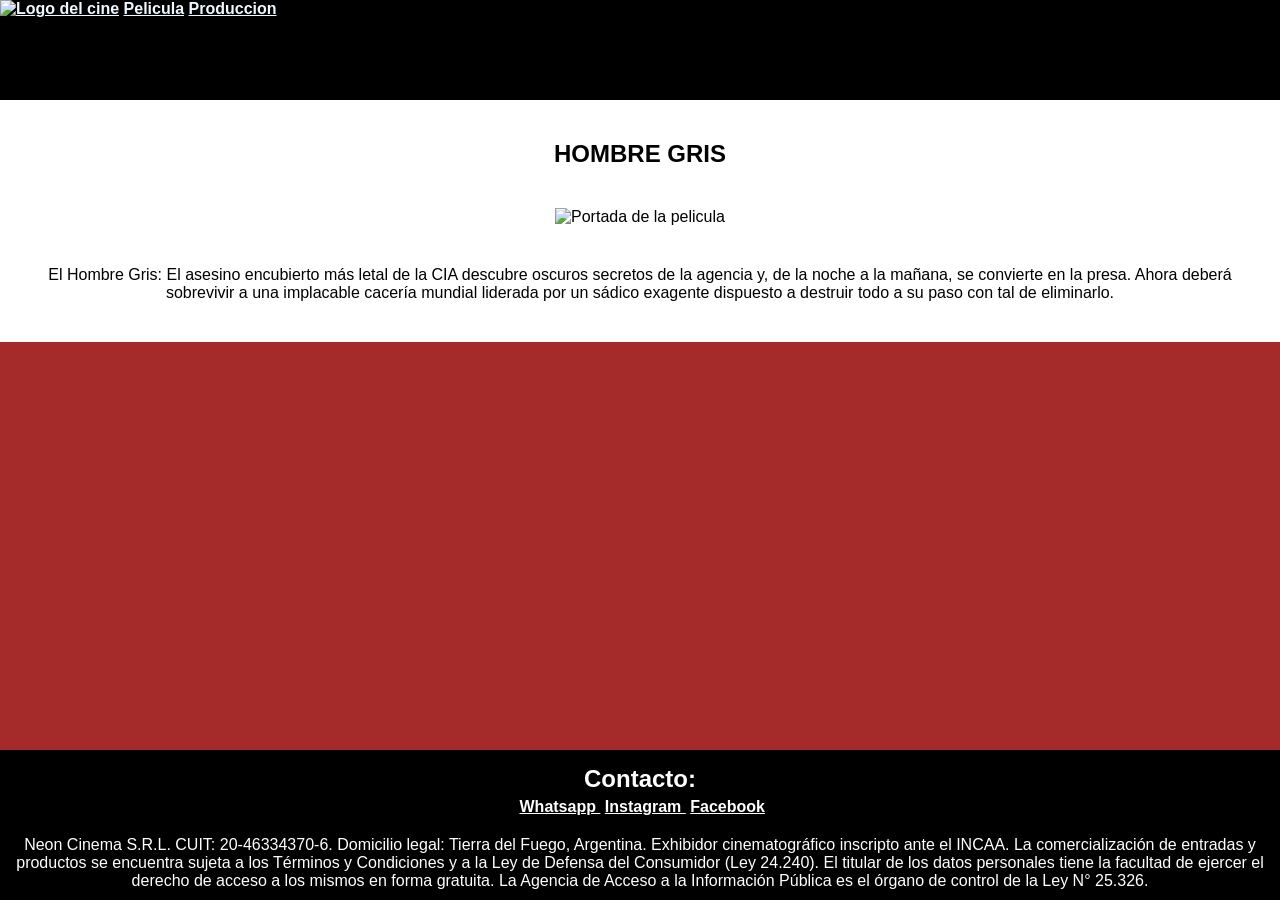
==== TP1/index.html @ 1792fb3a "Add files via upload" ====
<!DOCTYPE html>
<html lang="en">

<head>
    <meta charset="UTF-8">
    <meta name="viewport" content="width=device-width, initial-scale=1.0">
    <title>Hombre Gris Inicio
    </title>
    <link rel="preconnect" href="https://fonts.googleapis.com">
    <link rel="preconnect" href="https://fonts.gstatic.com" crossorigin>
    <link href="https://fonts.googleapis.com/css2?family=Google+Sans+Flex:opsz,wght@6..144,1..1000&display=swap"
        rel="stylesheet">
    <link rel="stylesheet" href="index.css">
    <link rel="shortcut icon" href="/Imgs/logo.png" type="image/x-icon">
</head>

<body>
    <header>

        <strong><a class="link_paginas" href=""><img src="/Imgs/logo.png" alt="Logo del cine" width="90px" ,
                    height="90px"></a>
            <a class="link_paginas" href="/pelicula.html">Pelicula</a>
            <a class="link_paginas" href="/produccion.html">Produccion</a>
        </strong>

    </header>


    <main>
        <section id="seccion_afiche">
            <h1>HOMBRE GRIS</h1>

            <img src="/Imgs/portadapelicula.webp" alt="Portada de la pelicula" width="500px" id="portada">

            <p id="descripcion">
                El Hombre Gris: El asesino encubierto más letal de la CIA descubre oscuros secretos de la agencia y, de
                la noche a la mañana, se convierte en la presa. Ahora deberá sobrevivir a una implacable cacería mundial
                liderada por un sádico exagente dispuesto a destruir todo a su paso con tal de eliminarlo.
            </p>

        </section>
    </main>



    <footer>
        <article id="contacto">
            <h1 id="t_contacto">Contacto:</h1>
            <strong>
                <img src="/Imgs/whatsapp.png" alt="" class="iconos">
                <a href="https://wa.me/5492901653777">
                    Whatsapp
                </a>
                <img src="/Imgs/instagram.png" alt="" class="iconos">
                <a href="https://www.instagram.com/?hl=es-la">
                    Instagram
                </a>
                <img src="/Imgs/facebook.png" alt="" class="iconos">
                <a href="https://www.facebook.com/?locale=es_LA">
                    Facebook
                </a>
            </strong>
        </article>

        <article id="avisolegal">
            <p>Neon Cinema S.R.L. CUIT: 20-46334370-6. Domicilio legal: Tierra del Fuego, Argentina. Exhibidor
                cinematográfico inscripto ante el INCAA. La comercialización de entradas y productos se encuentra
                sujeta a los Términos y Condiciones y a la Ley de Defensa del Consumidor (Ley 24.240). El titular de
                los datos personales tiene la facultad de ejercer el derecho de acceso a los mismos en forma
                gratuita. La Agencia de Acceso a la Información Pública es el órgano de control de la Ley N° 25.326.
            </p>
        </article>
    </footer>
</body>

</html>
---- TP1/index.css ----
* {
    box-sizing: border-box;
    margin: 0;
    padding: 0;
    font-family: "Google Sans Flex", sans-serif;
}


header {
    min-height: 100px;
    background-color: rgb(0, 0, 0);

}

body {
    background-color: brown;
    min-height: 100vh;  display: flex; flex-direction: column; }
    main{
        flex: auto;
    } 
footer {
    background-color: rgb(0, 0, 0);
    min-height: 100px;
    color: white;
    text-align: center;
}

#seccion_afiche {
    background-color: rgb(255, 255, 255);
    padding: 40px;
    text-align: center;

}

.link_paginas {
    color: aliceblue;

}

#portada {
    margin: 40px;
}
a{
    color: white;
}
.iconos{
    max-width: 50px;
    max-height: 50px;
}
#contacto{
    padding: 10px;
}
#avisolegal{
    padding: 10px;
}
#t_contacto{
    margin: 5px;
}
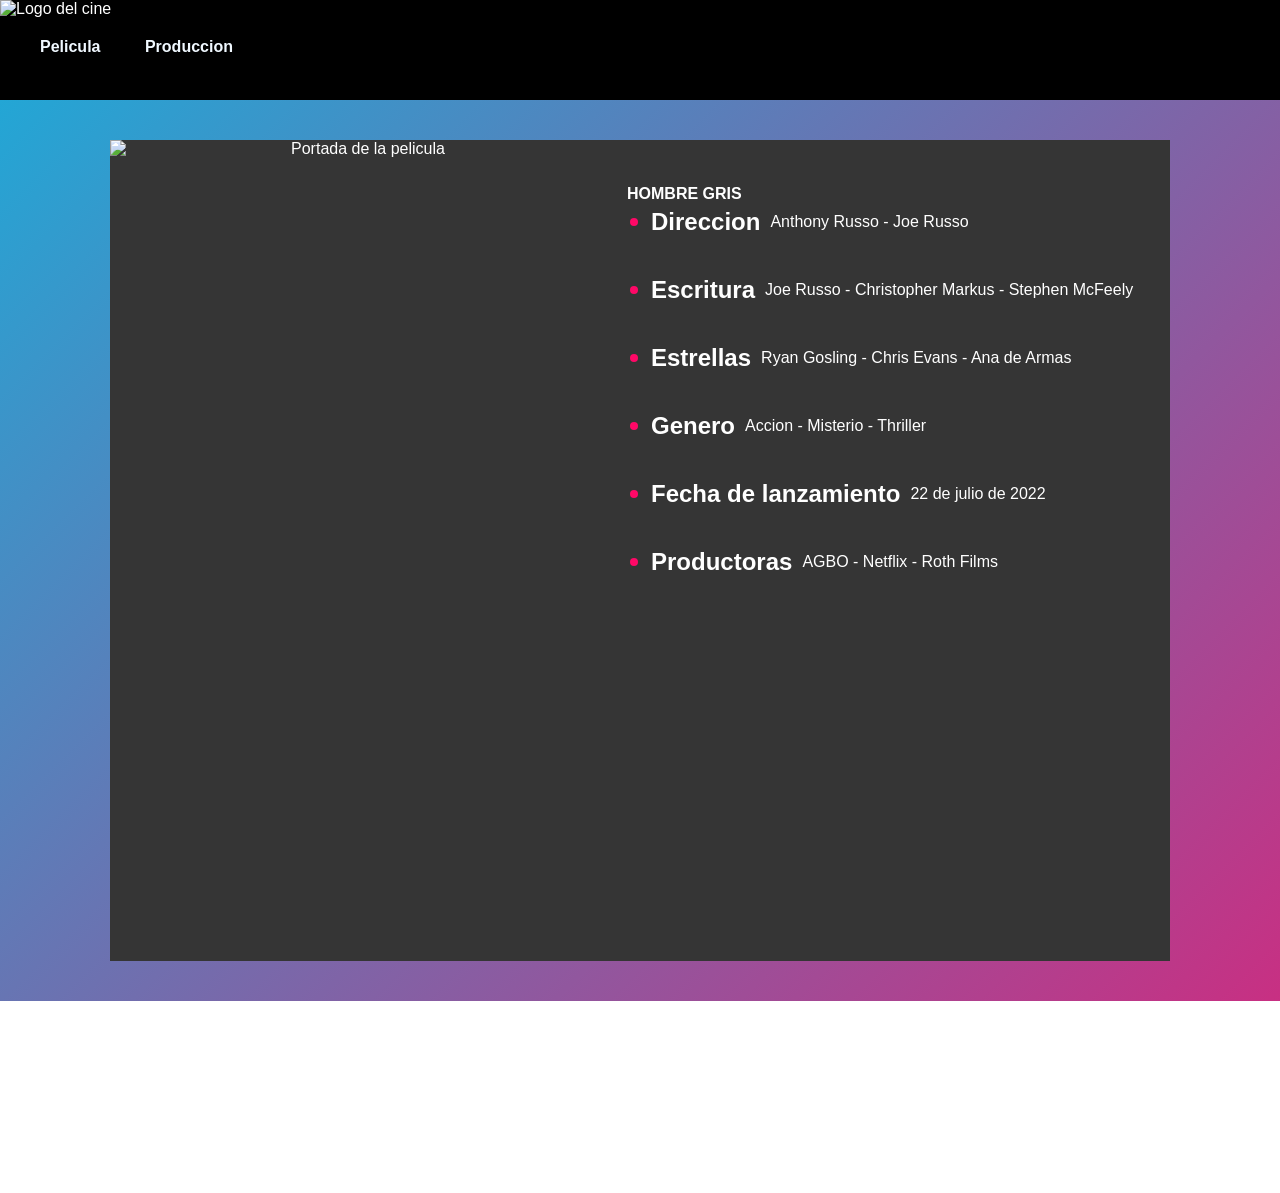
==== commit 9713d72e: "Grandes cambios Se añadio animaciones de footer y header. Se acomodaron un poco las cajas con sus el" ====
--- a/TP1/index.html
+++ b/TP1/index.html
@@ -1,5 +1,9 @@
 <!DOCTYPE html>
 <html lang="en">
+
+<!-- mi app en vercel https://tp1disenowebmorgadotomas.vercel.app/ -->
+<!-- ctrl k y ctrl c apra comentar ctrl k ctrl u apra descomentar -->
+<!-- shift alt a para comentar selecciones -->
 
 <head>
     <meta charset="UTF-8">
@@ -12,31 +16,62 @@
         rel="stylesheet">
     <link rel="stylesheet" href="index.css">
     <link rel="shortcut icon" href="/Imgs/logo.png" type="image/x-icon">
+    <link rel="stylesheet" href="footer._header_body.css">
+    <link rel="stylesheet" href="https://cdnjs.cloudflare.com/ajax/libs/font-awesome/6.5.0/css/all.min.css">
 </head>
 
 <body>
     <header>
-
-        <strong><a class="link_paginas" href=""><img src="/Imgs/logo.png" alt="Logo del cine" width="90px" ,
-                    height="90px"></a>
-            <a class="link_paginas" href="/pelicula.html">Pelicula</a>
-            <a class="link_paginas" href="/produccion.html">Produccion</a>
-        </strong>
+        <nav>
+            <a class="link_logo" href=""><img src="/Imgs/logo.png" alt="Logo del cine" width="90px" , height="90px"></a>
+        </nav>
+        <nav>
+            <strong>
+                <a class="link_paginas" href="/pelicula.html">Pelicula</a>
+                <a class="link_paginas" href="/produccion.html">Produccion</a>
+            </strong>
+        </nav>
 
     </header>
 
 
     <main>
         <section id="seccion_afiche">
-            <h1>HOMBRE GRIS</h1>
+            <article id="info">
 
-            <img src="/Imgs/portadapelicula.webp" alt="Portada de la pelicula" width="500px" id="portada">
+                <img src="/Imgs/portadapelicula.webp" alt="Portada de la pelicula" width="500px" id="portada">
 
-            <p id="descripcion">
-                El Hombre Gris: El asesino encubierto más letal de la CIA descubre oscuros secretos de la agencia y, de
-                la noche a la mañana, se convierte en la presa. Ahora deberá sobrevivir a una implacable cacería mundial
-                liderada por un sádico exagente dispuesto a destruir todo a su paso con tal de eliminarlo.
-            </p>
+                <article id="textoyiframe">
+                    
+                    <ul>
+                        <h1 id="titulo">HOMBRE GRIS</h1>
+
+                        <li>
+                            <h2>Direccion</h2> <p>Anthony Russo - Joe Russo</p>
+                        </li>
+                      <li>
+                            <h2>Escritura</h2> <p>Joe Russo - Christopher Markus - Stephen McFeely</p>
+                        </li>
+                       <li>
+                            <h2>Estrellas</h2> <p>Ryan Gosling - Chris Evans - Ana de Armas</p>
+                        </li>
+                       <li>
+                            <h2>Genero</h2> <p>Accion - Misterio - Thriller</p>
+                        </li>
+                        <li>
+                            <h2>Fecha de lanzamiento</h2> <p>22 de julio de 2022</p>
+                        </li>
+                        <li>
+                            <h2>Productoras</h2> <p>AGBO - Netflix - Roth Films </p>
+                        </li>
+                    </ul>
+
+                    <iframe width="560" height="315" src="https://www.youtube.com/embed/xlh-BkrXIJs?si=gy7-sBYnThTj5DvL"
+                        title="YouTube video player" frameborder="0"
+                        allow="accelerometer; autoplay; clipboard-write; encrypted-media; gyroscope; picture-in-picture; web-share"
+                        referrerpolicy="strict-origin-when-cross-origin" allowfullscreen></iframe>
+                </article>
+            </article>
 
         </section>
     </main>
@@ -45,23 +80,26 @@
 
     <footer>
         <article id="contacto">
-            <h1 id="t_contacto">Contacto:</h1>
-            <strong>
-                <img src="/Imgs/whatsapp.png" alt="" class="iconos">
-                <a href="https://wa.me/5492901653777">
-                    Whatsapp
-                </a>
-                <img src="/Imgs/instagram.png" alt="" class="iconos">
-                <a href="https://www.instagram.com/?hl=es-la">
-                    Instagram
-                </a>
-                <img src="/Imgs/facebook.png" alt="" class="iconos">
-                <a href="https://www.facebook.com/?locale=es_LA">
-                    Facebook
-                </a>
-            </strong>
+            <h1 id="t_contacto">Nuestras redes sociales</h1>
+          
+                <article class="contenedor-redes">
+
+                    <i class="fab fa-facebook-f"></i>
+
+                    <i class="fab fa-instagram"></i>
+
+                    <i class="fab fa-whatsapp"></i>
+
+                    <i class="fab fa-tiktok"></i>
+
+                    <i class="fab fa-youtube"></i>
+
+                    <i class="fab fa-x-twitter"></i>
+
+                </article>
+
+            
         </article>
-
         <article id="avisolegal">
             <p>Neon Cinema S.R.L. CUIT: 20-46334370-6. Domicilio legal: Tierra del Fuego, Argentina. Exhibidor
                 cinematográfico inscripto ante el INCAA. La comercialización de entradas y productos se encuentra
@@ -70,6 +108,14 @@
                 gratuita. La Agencia de Acceso a la Información Pública es el órgano de control de la Ley N° 25.326.
             </p>
         </article>
+        <article id="soporte">
+            <a href="" class="items-footer">Ayuda</a>
+            <a href="" class="items-footer">Soporte</a>
+            <a href="" class="items-footer">Politica de privacidad</a>
+            <img src="" alt="">
+
+        </article>
+
     </footer>
 </body>
 
--- a/TP1/index.css
+++ b/TP1/index.css
@@ -3,6 +3,7 @@
     margin: 0;
     padding: 0;
     font-family: "Google Sans Flex", sans-serif;
+    color: white;
 }
 
 
@@ -13,46 +14,162 @@
 }
 
 body {
-    background-color: brown;
-    min-height: 100vh;  display: flex; flex-direction: column; }
-    main{
-        flex: auto;
-    } 
-footer {
-    background-color: rgb(0, 0, 0);
-    min-height: 100px;
-    color: white;
-    text-align: center;
+
+    min-height: 100vh;
+    display: flex;
+    flex-direction: column;
 }
 
-#seccion_afiche {
-    background-color: rgb(255, 255, 255);
-    padding: 40px;
-    text-align: center;
+
+
+
+#descripcion {
+    max-width: 700px;
 
 }
 
+
 .link_paginas {
     color: aliceblue;
+    margin: 20px;
+    text-decoration: none;
 
 }
 
-#portada {
-    margin: 40px;
+#contacto {
+    display: inline-block;
+
 }
-a{
+
+#avisolegal {
+    max-width: 700px;
+    right: 40px;
+}
+
+#portada {}
+
+a {
     color: white;
+    text-decoration: none;
 }
-.iconos{
-    max-width: 50px;
-    max-height: 50px;
+
+ul {
+    display: flex;
+    flex-direction: column;
+    justify-content: space-between;
+    align-items: start;
+    padding: 0px 0px 2px 8px;
+    margin: 25px 0px 0px 0px;
+    
+
+    li {
+        display: flex;
+        flex-direction: row;
+        align-items: center;
+        padding: 15px;
+        list-style: none;
+        
+
+
+        h2 {
+            margin: 0;
+        }
+
+        p {
+            padding: 10px;
+        }
+    }
+
+    li::before {
+        content: "";
+        display: block;
+        width: 8px;
+        height: 8px;
+        background-color: #ff0867;
+        border-radius: 50%;
+        margin: 5px;
+        position: relative;
+        left: -8px;
+
+
+    }
+
 }
-#contacto{
+
+#textoyiframe {
+    display: flex;
+    align-items: start;
+    
+}
+
+
+
+
+
+#info {
+    background-color: rgb(53, 53, 53);
+    width: auto;
+    max-width: 1060px;
+    height: 820.667px;
+    display: flex;
+    flex-direction: row;
+
+    article {
+        display: flex;
+        flex-direction: column;
+        justify-content: space-between;
+    }
+    img{
+        object-fit: cover;
+    }
+
+        h1 {
+
+            margin: 20px 0px -15px 9px;
+        }
+
+
+}
+
+
+#avisolegal {
     padding: 10px;
 }
-#avisolegal{
-    padding: 10px;
+
+
+nav {
+    display: flex;
 }
-#t_contacto{
-    margin: 5px;
+
+strong {
+    margin: 20px;
+}
+
+
+
+#seccion_afiche {
+    padding: 40px;
+    min-height: 70vh;
+    text-align: center;
+    background: linear-gradient(-45deg, #ff0867, #23a6d5, #ff0867, #23a6d5);
+    background-size: 400% 400%;
+    animation: gradient 15s ease infinite;
+    display: flex;
+    flex-direction: column;
+    align-items: center;
+    justify-content: center;
+}
+
+@keyframes gradient {
+    0% {
+        background-position: 0% 50%;
+    }
+
+    50% {
+        background-position: 100% 50%;
+    }
+
+    100% {
+        background-position: 0% 50%;
+    }
 }
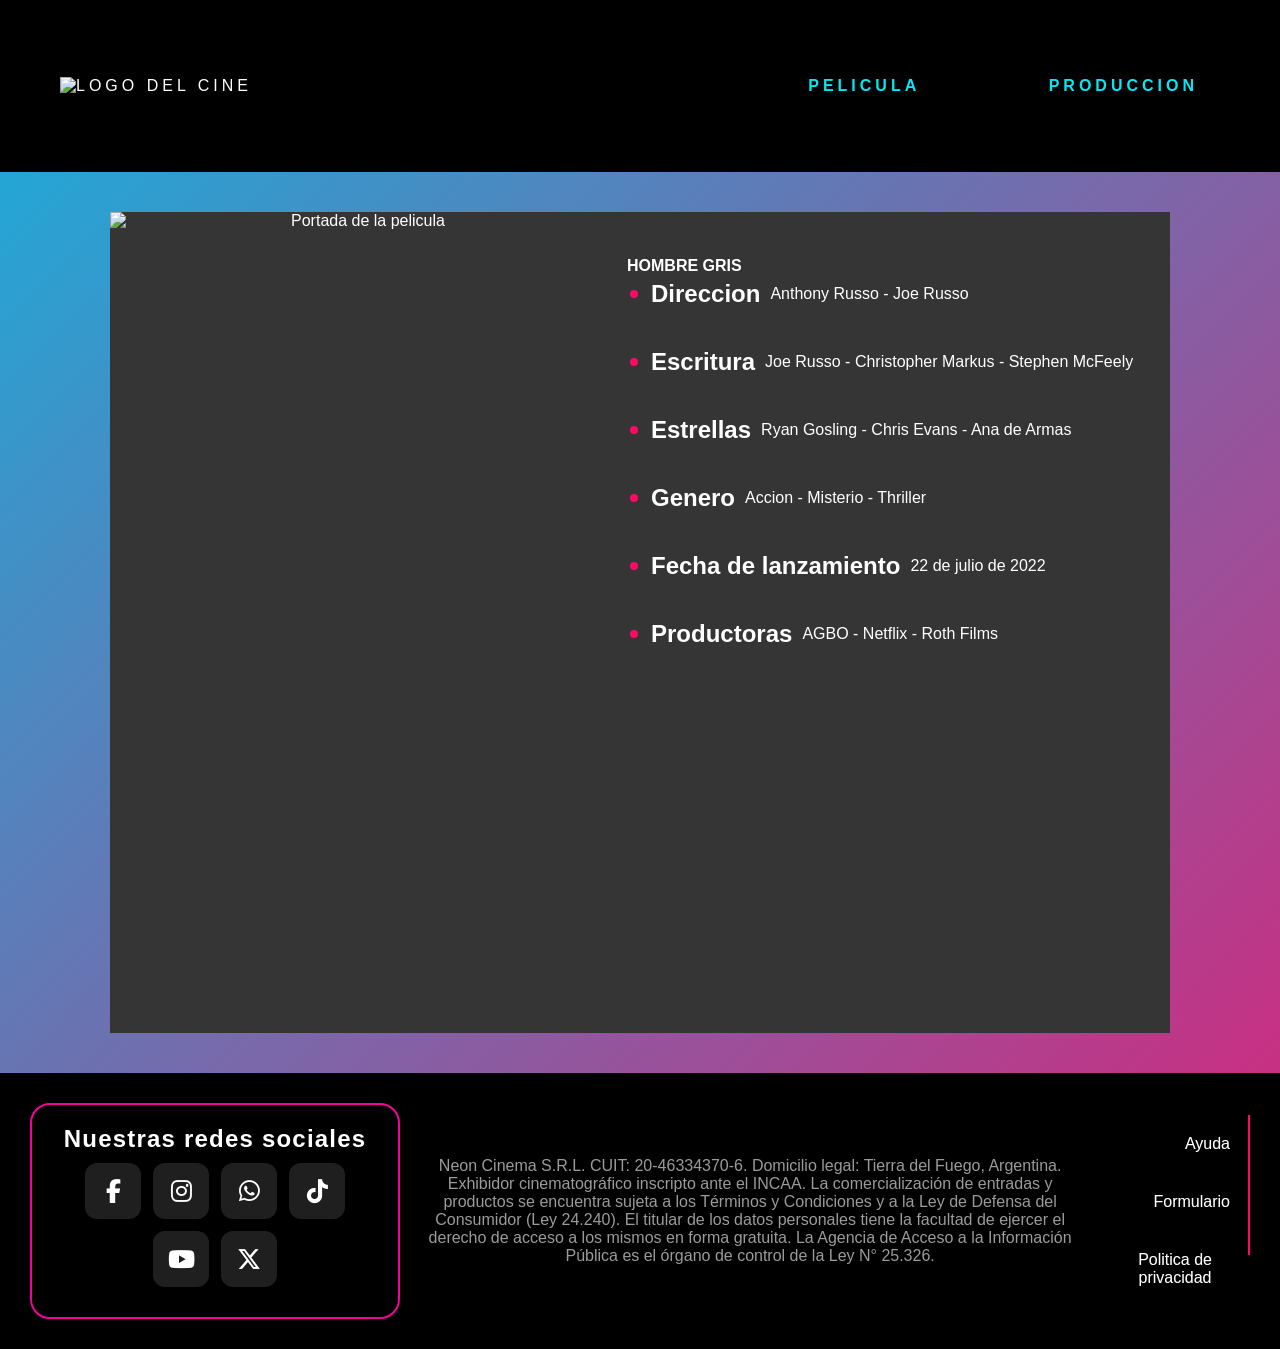
==== commit 9659a61d: "Se añadio Formulario, pagina de confirmacion del mismo. Pagina error404 y  su respectivo fondo. Adem" ====
--- a/TP1/index.html
+++ b/TP1/index.html
@@ -84,17 +84,17 @@
           
                 <article class="contenedor-redes">
 
-                    <i class="fab fa-facebook-f"></i>
+                    <a href="https://www.facebook.com/?locale=es_LA"><i class="fab fa-facebook-f"></i></a>
 
-                    <i class="fab fa-instagram"></i>
+                    <a href="https://www.instagram.com/"><i class="fab fa-instagram"></i></a>
 
-                    <i class="fab fa-whatsapp"></i>
+                    <a href="https://wa.me/5492901653777"><i class="fab fa-whatsapp"></i></a>
 
-                    <i class="fab fa-tiktok"></i>
+                    <a href="https://www.tiktok.com/es/"><i class="fab fa-tiktok"></i></a>
 
-                    <i class="fab fa-youtube"></i>
+                    <a href="https://www.youtube.com/"><i class="fab fa-youtube"></i></a>
 
-                    <i class="fab fa-x-twitter"></i>
+                    <a href="https://x.com/?lang=es"><i class="fab fa-x-twitter"></i></a>
 
                 </article>
 
@@ -110,9 +110,9 @@
         </article>
         <article id="soporte">
             <a href="" class="items-footer">Ayuda</a>
-            <a href="" class="items-footer">Soporte</a>
+            <a href="formulario.html" class="items-footer">Formulario</a>
             <a href="" class="items-footer">Politica de privacidad</a>
-            <img src="" alt="">
+            
 
         </article>
 
--- a/TP1/footer._header_body.css
+++ b/TP1/footer._header_body.css
@@ -0,0 +1,256 @@
+footer {
+    background-color: rgb(0, 0, 0);
+    min-height: 100px;
+    height: auto;
+    color: white;
+    text-align: center;
+    display: flex;
+    padding: 30px;
+    justify-content: space-between;
+    position: static;
+    align-items: center;
+    z-index: 100;
+
+
+}
+
+.fondodegradado {
+    padding: 30px;
+    background: linear-gradient(-45deg, #ff0867, #23a6d5, #ff0867, #23a6d5);
+    background-size: 400% 400%;
+    animation: gradient 15s ease infinite;
+}
+
+@keyframes gradient {
+    0% {
+        background-position: 0% 50%;
+    }
+
+    50% {
+        background-position: 100% 50%;
+    }
+
+    100% {
+        background-position: 0% 50%;
+    }
+}
+
+
+
+
+body {
+
+    min-height: 100vh;
+    display: flex;
+    flex-direction: column;
+}
+
+.seccionesfondo {
+    background-color: #383838;
+    box-shadow: inset 0px 0px 25px 5px black;
+    border-radius: 25px;
+}
+
+.h1-exteriores {
+    margin: -8px 0px;
+    font-size: 60.72px;
+    position: relative;
+    left: 25px;
+    color: #ffffff;
+
+}
+
+.h2-exteriores {
+    font-weight: 300;
+    font-size: 36.74px;
+    position: relative;
+    left: 25px;
+    color: #ffffff;
+
+}
+
+.h1yh2exteriores::before {
+    content: "";
+    display: block;
+    width: 2px;
+    height: 70px;
+    background-color: #ff0867;
+    margin: 5px;
+    position: absolute;
+
+
+
+}
+
+.items-footer {
+    padding: 20px;
+    transition: color 0.3s ease, text-shadow 0.3s ease;
+    text-shadow: 0 0 0px #414141;
+
+}
+
+.items-footer:hover {
+    color: #414141;
+    text-shadow: 0 0 8px #414141;
+
+
+}
+
+
+.link_logo {
+    margin: 30px;
+    position: relative;
+    display: inline-block;
+    padding: 25px 30px;
+    color: #f40398;
+    text-decoration: none;
+    text-transform: uppercase;
+    transition: 0.5s;
+    letter-spacing: 4px;
+    margin: 30px;
+
+}
+
+.link_logo:hover {
+    background: #f40398;
+    color: #050801;
+    box-shadow: 0 0 5px #f40398,
+        0 0 25px #f40398,
+        0 0 50px #f40398,
+        0 0 200px #f40398;
+    -webkit-box-reflect: below 1px linear-gradient(transparent, #0005);
+}
+
+.link_paginas {
+    position: relative;
+    display: inline-block;
+    padding: 25px 30px;
+    color: #03e9f4;
+    text-decoration: none;
+    text-transform: uppercase;
+    transition: 0.5s;
+    letter-spacing: 4px;
+    margin: 30px;
+    border: solid 2px;
+    border-color: black;
+
+}
+
+.link_paginas:hover {
+    background: #03e9f4;
+    color: #050801;
+    box-shadow: 0 0 5px #03e9f4,
+        0 0 25px #03e9f4,
+        0 0 50px #03e9f4,
+        0 0 200px #03e9f4;
+    -webkit-box-reflect: below 1px linear-gradient(transparent, #0005);
+}
+
+#avisolegal {
+    max-width: 700px;
+    right: 40px;
+}
+
+
+#contacto {
+    padding: 20px;
+    border: solid 2px;
+    border-radius: 20px;
+    border-color: #f40398;
+
+}
+
+#avisolegal p {
+    padding: 10px;
+    max-width: 600  px;
+    color: #9b9b9b;
+}
+
+#t_contacto {
+   letter-spacing: 1.2px;
+   
+    
+}
+
+nav {
+    display: flex;
+}
+
+header {
+    min-height: 100px;
+    background-color: rgb(0, 0, 0);
+    position: sticky;
+    top: 0;
+    display: flex;
+    justify-content: space-between;
+    align-items: center;
+    z-index: 101    ;
+
+
+
+}
+
+#soporte {
+    display: flex;
+    flex-direction: column;
+    align-items: end;
+    
+}
+
+
+#soporte::after {
+        content: "";
+        display: block;
+        width: 2px;
+        height: 140px;
+        background-color: #ff0867;
+        margin: 0px;
+        position: absolute;
+    
+    }
+
+strong {
+    margin: 20px;
+}
+
+a {
+    color: white;
+    text-decoration: none;
+
+}
+
+
+* {
+    box-sizing: border-box;
+    margin: 0;
+    padding: 0;
+    font-family: "Google Sans Flex", sans-serif;
+    color: white;
+}
+
+.contenedor-redes {
+    display: flex;
+    flex-wrap: wrap;
+    gap: 12px;
+    justify-content: center;
+    max-width: 600px;
+    padding: 10px;
+}
+
+.contenedor-redes i {
+    width: 56px;
+    height: 56px;
+    font-size: 24px;
+    color: #ffffff;
+    background: #1f1f1f;
+    border-radius: 12px;
+    display: flex;
+    justify-content: center;
+    align-items: center;
+    transition: transform 0.3s ease, box-shadow 0.3s ease;
+}
+
+.contenedor-redes i:hover {
+    transform: scale(1.1);
+    box-shadow: 0 0 12px #f40398;
+}
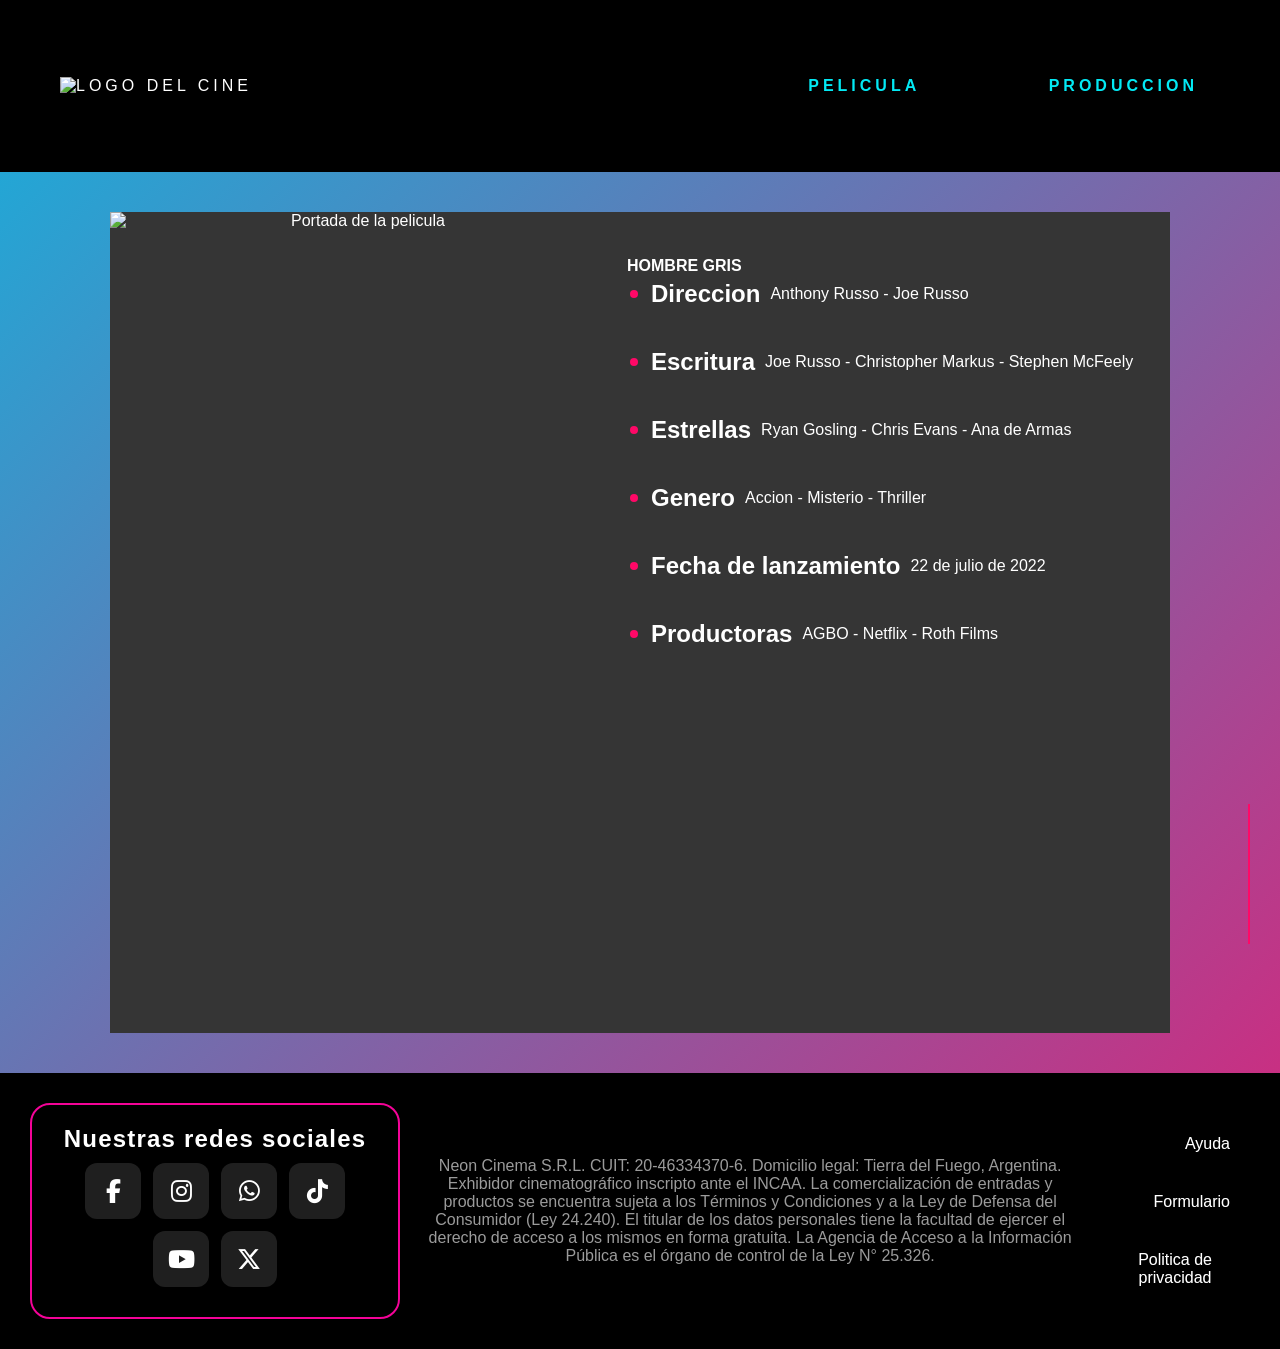
==== commit ed76b060: "Cambios en el css Miscealaneas, intento de arreglo" ====
--- a/TP1/index.html
+++ b/TP1/index.html
@@ -17,6 +17,7 @@
     <link rel="stylesheet" href="index.css">
     <link rel="shortcut icon" href="/Imgs/logo.png" type="image/x-icon">
     <link rel="stylesheet" href="footer._header_body.css">
+    <link rel="stylesheet" href="celularindex.css">
     <link rel="stylesheet" href="https://cdnjs.cloudflare.com/ajax/libs/font-awesome/6.5.0/css/all.min.css">
 </head>
 
--- a/TP1/index.css
+++ b/TP1/index.css
@@ -1,3 +1,17 @@
+#soporte::after {
+        content: "";
+        display: block;
+        width: 2px;
+        height: 140px;
+        background-color: #ff0867;
+        margin: 0px;
+        position: absolute;
+        top: 89.3%;
+        
+   
+    
+    }
+
 * {
     box-sizing: border-box;
     margin: 0;
--- a/TP1/footer._header_body.css
+++ b/TP1/footer._header_body.css
@@ -51,6 +51,10 @@
     border-radius: 25px;
 }
 
+.h1yh2exteriores{
+    margin: 1% 0%;
+}
+
 .h1-exteriores {
     margin: -8px 0px;
     font-size: 60.72px;
@@ -73,11 +77,10 @@
     content: "";
     display: block;
     width: 2px;
-    height: 70px;
+    height: 65px;
     background-color: #ff0867;
     margin: 5px;
     position: absolute;
-
 
 
 }
@@ -198,16 +201,7 @@
 }
 
 
-#soporte::after {
-        content: "";
-        display: block;
-        width: 2px;
-        height: 140px;
-        background-color: #ff0867;
-        margin: 0px;
-        position: absolute;
-    
-    }
+
 
 strong {
     margin: 20px;
--- a/TP1/celularindex.css
+++ b/TP1/celularindex.css
@@ -0,0 +1,46 @@
+@media(width < 1081px) {
+    header {
+        max-height: 75px;
+        background-color: rgb(255, 255, 255);
+        position: sticky;
+        top: 0;
+        display: flex;
+        justify-content: space-between;
+        align-items: center;
+        z-index: 101;
+    }
+
+    .oculto{
+
+    }
+
+    .vistocel{
+
+    }
+
+
+
+
+
+
+
+
+
+
+
+
+
+
+
+
+
+
+
+
+
+
+
+
+
+    footer {}
+}
